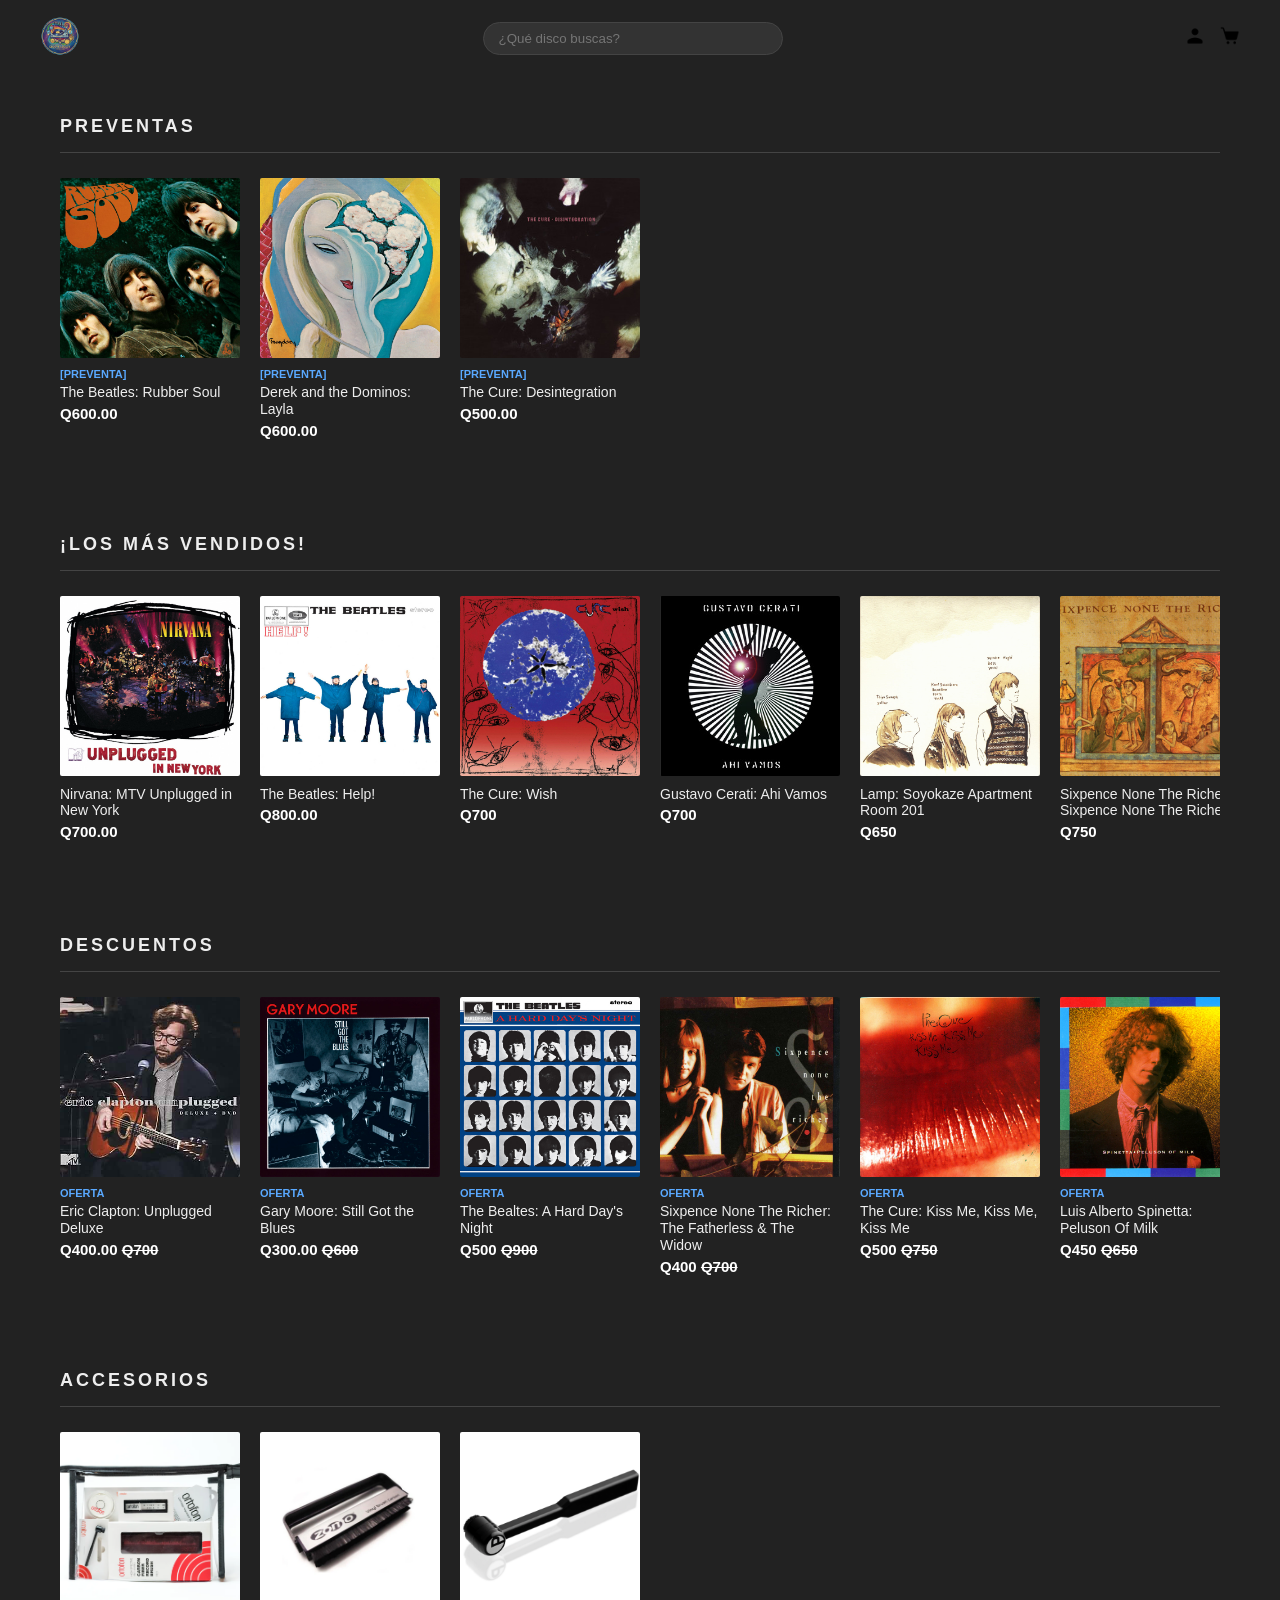
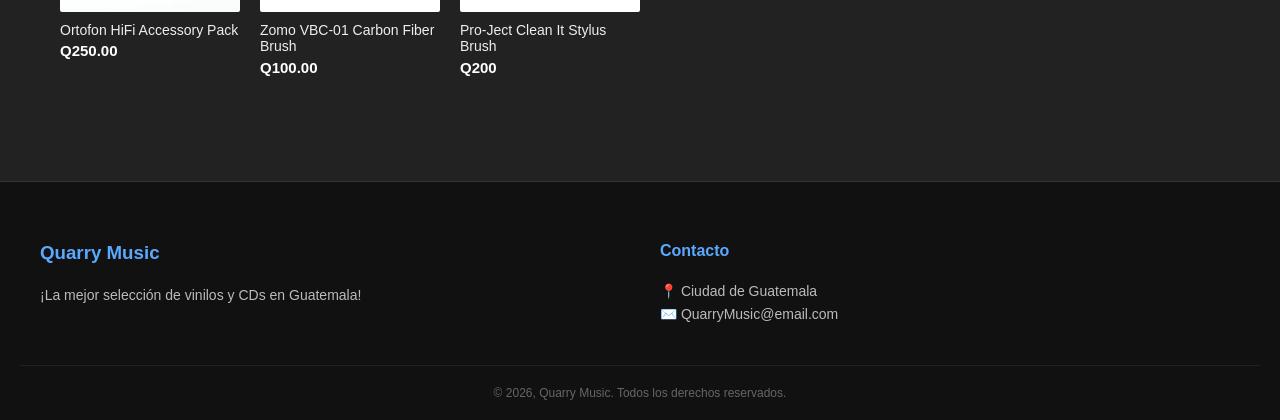
==== index.html @ c16424c7 "feat: Se agregó la página web correspondiente a la actividad" ====
<!DOCTYPE html>
<html lang="es">
<head>
    <meta charset="UTF-8">
    <meta name="viewport" content="width=device-width, initial-scale=1.0">
    <link rel="stylesheet" href="musica.css">
    <link rel="icon" href="Images/icons/QuarryMusic.png" type="image/png">
    <title>Quarry: Tienda de Vinilos y CDs - Guatemala</title>
</head>
<body> 
    <header class="navegacion">
        <div class="nave-left">
            <a href="index.html">
            <img src="Images/icons/QuarryMusic.png" alt="Quarry">
            </a>
        </div>

    <div class="nave-center">
        <div class="search-container">
            <input type="text" id="main-search" placeholder="¿Qué disco buscas?" onkeyup="ejecutarBusqueda()">
        </div>
    </div>

        <div class="nave-right">

            <a href="login.html">
            <img src="Images/icons/User Male.png" alt="Usuario" class="icon">
            </a>

            <a href="carrito.html">
            <img src="Images/icons/Shopping Cart.png" alt="Carrito" class="icon">
            </a>
        </div>
    </header>

    <!-- Sección #1: Preventas-->
    <section class="store-section">
        <h2 class="section-title">PREVENTAS</h2>
        <hr class="section-divider">

        <div class="carousel-container desplazardiscos">
            <div class="carousel-track">

                <!--#1-->
                <div class="product-card">
                    <a href="producto.html?id=rubber-soul" style="text-decoration: none; color: inherit;">
                    <img src="Images/Albums/RubberSoul.jpg" alt="The Beatles - Rubber Soul">
                    <span class="product-tag">[PREVENTA]</span>
                    <p class="product-title">The Beatles: Rubber Soul</p>
                    <p class="product-price">Q600.00</p>
                    </a>
                </div>

                <!--#2-->
                <div class="product-card">
                    <a href="producto.html?id=layla-lovesongs" style="text-decoration: none; color: inherit;">
                    <img src="Images/Albums/LaylaSongs.jpg" alt="Derek and the Dominos - Layla">
                    <span class="product-tag">[PREVENTA]</span>
                    <p class="product-title">Derek and the Dominos: Layla</p>
                    <p class="product-price">Q600.00</p>
                    </a>
                </div>

                <!--#3-->
                <div class="product-card">
                    <a href="producto.html?id=desintegration" style="text-decoration: none; color: inherit;">
                    <img src="Images/Albums/Desintegration.jpg" alt="The Cure - Desintegration">
                    <span class="product-tag">[PREVENTA]</span>
                    <p class="product-title">The Cure: Desintegration</p>
                    <p class="product-price">Q500.00</p>
                    </a>
                </div>
            </div>
        </div>
    </section>

    <!-- Sección #2: Los más vendidos -->
    <section class="store-section">
        <h2 class="section-title">¡LOS MÁS VENDIDOS!</h2>
        <hr class="section-divider">
        
        <div class="carousel-container desplazardiscos">
            <div class="carousel-track">

                <!--#1-->
                <div class="product-card">
                    <a href="producto.html?id=nirvana-mtv" style="text-decoration: none; color: inherit;">
                    <img src="Images/Albums/NirMTV.jpg" alt="Nirvana">
                    <p class="product-title">Nirvana: MTV Unplugged in New York</p>
                    <p class="product-price">Q700.00</p>
                    </a>
                </div>

                <!--#2-->
                <div class="product-card">
                    <a href="producto.html?id=help" style="text-decoration: none; color: inherit;">
                    <img src="Images/Albums/Help.jpg" alt="The Beatles">
                    <p class="product-title">The Beatles: Help!</p>
                    <p class="product-price">Q800.00</p>
                    </a>
                </div>

                <!--#3-->
                <div class="product-card">
                    <a href="producto.html?id=wish" style="text-decoration: none; color: inherit;">
                    <img src="Images/Albums/Wish.jpg" alt="The Cure">
                    <p class="product-title">The Cure: Wish</p>
                    <p class="product-price">Q700</p>
                    </a>
                </div>

                <!--#4-->
                <div class="product-card">
                    <a href="producto.html?id=ahi-vamos" style="text-decoration: none; color: inherit;">
                    <img src="Images/Albums/AhiVamos.jpg" alt="Gustavo Cerati">
                    <p class="product-title">Gustavo Cerati: Ahi Vamos</p>
                    <p class="product-price">Q700</p>
                    </a>
                </div>

                <!--#5-->
                <div class="product-card">
                    <a href="producto.html?id=soyokaze" style="text-decoration: none; color: inherit;">
                    <img src="Images/Albums/Soyokaze.jpg" alt="Lamp">
                    <p class="product-title">Lamp: Soyokaze Apartment Room 201</p>
                    <p class="product-price">Q650</p>
                    </a>
                </div>

                <!--#6-->
                <div class="product-card">
                    <a href="producto.html?id=sixpence-none" style="text-decoration: none; color: inherit;">
                    <img src="Images/Albums/SixpenceNoneTheRicher.jpg" alt="Sixpence None The Richer">
                    <p class="product-title">Sixpence None The Richer: Sixpence None The Richer</p>
                    <p class="product-price">Q750</p>
                    </a>
                </div>

                <!--#7-->
                <div class="product-card">
                    <a href="producto.html?id=comfort-musica" style="text-decoration: none; color: inherit;">
                    <img src="Images/Albums/StereoMTV.jpg" alt="Soda Stereo">
                    <p class="product-title">Soda Stereo: Comfort y Música Para Volar</p>
                    <p class="product-price">Q750</p>
                    </a>
                </div>

                <!--#8-->
                <div class="product-card">
                    <a href="producto.html?id=revolver" style="text-decoration: none; color: inherit;">
                    <img src="Images/Albums/Revolver.jpg" alt="The Beatles">
                    <p class="product-title">The Beatles: Revolver</p>
                    <p class="product-price">Q800</p>
                    </a>
                </div>     
                
                <!--#9-->
                <div class="product-card">
                    <a href="producto.html?id=siempre-hoy" style="text-decoration: none; color: inherit;">
                    <img src="Images/Albums/SiempreEsHoy.jpg" alt="Gustavo Cerati">
                    <p class="product-title">Gustavo Cerati: Siempre es Hoy</p>
                    <p class="product-price">Q800</p>
                    </a>
                </div>   

                <!--#10-->
                <div class="product-card">
                    <a href="producto.html?id=mess" style="text-decoration: none; color: inherit;">
                    <img src="Images/Albums/Mess.jpg" alt="Sixpence None The Richer">
                    <p class="product-title">Sixpence None The Richer: This Beautiful Mess</p>
                    <p class="product-price">Q750</p>
                    </a>
                </div>
            </div>
        </div>
    </section>

    <!-- Sección #3: Descuentos -->
    <section class="store-section">
        <h2 class="section-title">DESCUENTOS</h2>
        <hr class="section-divider">
        
        <div class="carousel-container desplazardiscos">
            <div class="carousel-track">

                <!--#1-->
                <div class="product-card">
                    <a href="producto.html?id=clapton-mtv" style="text-decoration: none; color: inherit;">
                    <img src="Images/Albums/ClaptonMTV.jpg" alt="Eric Clapton">
                    <span class="product-tag">OFERTA</span>
                    <p class="product-title">Eric Clapton: Unplugged Deluxe</p>
                    <p class="product-price">Q400.00        <s>Q700</s></p>
                    </a>
                </div>

                <!--#2-->
                <div class="product-card">
                    <a href="producto.html?id=still-blues" style="text-decoration: none; color: inherit;">
                    <img src="Images/Albums/Moore.jpg" alt="Gary Moore">
                    <span class="product-tag">OFERTA</span>
                    <p class="product-title">Gary Moore: Still Got the Blues</p>
                    <p class="product-price">Q300.00        <s>Q600</s></p>
                    </a>
                </div>

                <!--#3-->
                <div class="product-card">
                    <a href="producto.html?id=hard-night" style="text-decoration: none; color: inherit;">
                    <img src="Images/Albums/A Hard Day's Night.jpg" alt="The Beatles">
                    <span class="product-tag">OFERTA</span>
                    <p class="product-title">The Bealtes: A Hard Day's Night</p>
                    <p class="product-price">Q500       <s>Q900</s></p>
                    </a>
                </div>

                <!--#4-->
                <div class="product-card">
                    <a href="producto.html?id=fatherless-widow" style="text-decoration: none; color: inherit;">
                    <img src="Images/Albums/The Fatherless & The Widow.jpg" alt="Sixpence None The Richer">
                    <span class="product-tag">OFERTA</span>
                    <p class="product-title">Sixpence None The Richer: The Fatherless & The Widow</p>
                    <p class="product-price">Q400       <s>Q700</s></p>
                    </a>
                </div>

                <!--#5-->
                <div class="product-card">
                    <a href="producto.html?id=kiss-me" style="text-decoration: none; color: inherit;">
                    <img src="Images/Albums/Kiss Me, Kiss Me, Kiss Me.jpg" alt="The Cure">
                    <span class="product-tag">OFERTA</span>
                    <p class="product-title">The Cure: Kiss Me, Kiss Me, Kiss Me</p>
                    <p class="product-price">Q500       <s>Q750</s></p>
                    </a>
                </div>

                <!--#6-->
                <div class="product-card">
                    <a href="producto.html?id=peluson-milk" style="text-decoration: none; color: inherit;">
                    <img src="Images/Albums/Peluson Of Milk.jpg" alt="Luis Alberto Spinetta">
                    <span class="product-tag">OFERTA</span>
                    <p class="product-title">Luis Alberto Spinetta: Peluson Of Milk</p>
                    <p class="product-price">Q450       <s>Q650</s></p>
                    </a>
                </div>

                <!--#7-->
                <div class="product-card">
                    <a href="producto.html?id=flock-seagulls" style="text-decoration: none; color: inherit;">
                    <img src="Images/Albums/A Flock of Seagulls.jpg" alt="A Flock of Seagulls">
                    <span class="product-tag">OFERTA</span>
                    <p class="product-title">A Flock of Seagulls: A Flock of Seagulls</p>
                    <p class="product-price">Q550       <s>Q800</s></p>
                    </a>
                </div>

                <!--#8-->
                <div class="product-card">
                    <a href="producto.html?id=sgt-peppers" style="text-decoration: none; color: inherit;">
                    <img src="Images/Albums/Sgt. Pepper's Lonely Hearts Club Band.jpg" alt="The Beatles">
                    <span class="product-tag">OFERTA</span>
                    <p class="product-title">The Beatles: Sgt. Pepper's Lonely Hearts Club Band</p>
                    <p class="product-price">Q600       <s>Q800</s></p>
                    </a>
                </div>     
            </div>
        </div>
    </section>

    <!-- Sección #4: Accesorios -->
    <section class="store-section">
        <h2 class="section-title">ACCESORIOS</h2>
        <hr class="section-divider">
        
        <div class="carousel-container desplazardiscos">
            <div class="carousel-track">

                <!--#1-->
                <div class="product-card">
                    <a href="producto.html?id=ortofon" style="text-decoration: none; color: inherit;">
                    <img src="Images/accesorios/Ortofon.webp" alt="Accesorio">
                    <p class="product-title">Ortofon HiFi Accessory Pack</p>
                    <p class="product-price">Q250.00</p>
                    </a>
                </div>

                <!--#2-->
                <div class="product-card">
                    <a href="producto.html?id=zomo" style="text-decoration: none; color: inherit;">
                    <img src="Images/accesorios/Zomo.webp" alt="Accesorio">
                    <p class="product-title">Zomo VBC-01 Carbon Fiber Brush</p>
                    <p class="product-price">Q100.00</p>
                    </a>
                </div>

                <!--#3-->
                <div class="product-card">
                    <a href="producto.html?id=projectclean" style="text-decoration: none; color: inherit;">
                    <img src="Images/accesorios/Clean.webp" alt="Accesorio">
                    <p class="product-title">Pro-Ject Clean It Stylus Brush</p>
                    <p class="product-price">Q200</p>
                    </a>
                </div>   
            </div>
        </div>
    </section>

    <!-- Pie de página-->
    <footer class="pie-pagina">
    <div class="footer-content">
        <div class="footer-section">
            <h3>Quarry Music</h3>
            <p>¡La mejor selección de vinilos y CDs en Guatemala!</p>
        </div>
        <div class="footer-section">
            <h4>Contacto</h4>
            <p>📍   Ciudad de Guatemala</p>
            <p>✉️ QuarryMusic@email.com</p>
        </div>
    </div>
    <div class="footer-bottom">
        &copy; 2026, Quarry Music. Todos los derechos reservados.
    </div>
</footer>
    <script>
function ejecutarBusqueda() {
    // 1. Obtener lo que el usuario escribió
    let input = document.getElementById('main-search').value.toLowerCase();
    
    // 2. Seleccionar todas las tarjetas de productos
    let tarjetas = document.getElementsByClassName('product-card');

    // 3. Recorrer cada tarjeta
    for (let i = 0; i < tarjetas.length; i++) {
        // Obtenemos el texto del título dentro de la tarjeta
        let titulo = tarjetas[i].querySelector('.product-title').innerText.toLowerCase();
        
        // 4. Si el título incluye lo que escribimos, se queda. Si no, se oculta.
        if (titulo.includes(input)) {
            tarjetas[i].style.display = "block";
        } else {
            tarjetas[i].style.display = "none";
        }
    }
}
        </script>
    </body>
</html>
---- musica.css ----
/* --- Body --- */
* {
    margin: 0;
    padding: 0;
    box-sizing: border-box;
}

body {
    background-color: #222;
    font-family: sans-serif;
    color: #eee;
    overflow-x: hidden;
}

/* --- Header --- */
.navegacion {
    display: flex;
    align-items: center;
    justify-content: space-between;
    padding: 16px 40px;
    background-color: #222;
}

.nave-left img {
    height: 40px;
    width: auto;
}

.nave-center {
    font-size: 18px;
    font-weight: bold;
}

.nave-right {
    display: flex;
    gap: 15px;
}

.icon {
    width: 20px;
    height: 20px;
    filter: invert(1);
}

/* --- Secciones --- */
.store-section {
    max-width: 1200px;
    margin: 0 auto;
    padding: 40px 20px;
}

.section-title {
    letter-spacing: 3px;
    font-size: 18px;
}

.section-divider {
    margin: 15px 0 25px;
    border: none;
    border-top: 1px solid #444;
}

/* --- Desplazar Discos ---*/
.carousel-container {
    width: 100%;
    position: relative;
}

.desplazardiscos {
    overflow-x: auto;
    overflow-y: hidden;
    white-space: nowrap;
    cursor: grab;
    
    scroll-snap-type: x mandatory;
    
    -webkit-overflow-scrolling: touch;
}

.desplazardiscos::-webkit-scrollbar {
    height: 5px;
}

.desplazardiscos::-webkit-scrollbar-thumb {
    background: #555;
    border-radius: 10px;
}

.carousel-track {
    display: flex;
    gap: 20px;
    padding-bottom: 15px;
    width: max-content;
}

/* --- Tarjeta de Producto --- */
.product-card {
    width: 180px;
    flex: 0 0 180px;
    scroll-snap-align: start;
    transition: transform 0.3s ease;
    text-align: left;
}

.product-card:hover {
    transform: translateY(-5px);
}

.product-card img {
    width: 180px;
    height: 180px;
    object-fit: cover;
    border-radius: 2px;
    display: block;
    margin-bottom: 10px;
    background-color: #333;
}

.product-tag {
    display: block;
    color: #5aa9ff;
    font-weight: bold;
    font-size: 11px;
    margin-bottom: 4px;
}

.product-title {
    font-size: 14px;
    line-height: 1.2;
    white-space: normal;
    margin-bottom: 4px;
    display: -webkit-box;
    line-clamp: 2;
    -webkit-box-orient: vertical;
    overflow: hidden;
}

.product-price {
    font-weight: bold;
    font-size: 15px;
    color: #fff;
}

/* --- Ajustes Responsive --- */
@media (max-width: 600px) {
    .product-card {
        width: 160px;
        flex: 0 0 160px;
    }
    .product-card img {
        width: 160px;
        height: 160px;
    }
}

/* --- Pie de página --- */
.pie-pagina {
    background-color: #111;
    padding: 60px 20px 20px;
    margin-top: 50px;
    border-top: 1px solid #333;
}
.footer-content {
    max-width: 1200px;
    margin: 0 auto;
    display: grid;
    grid-template-columns: repeat(auto-fit, minmax(250px, 1fr));
    gap: 40px;
}
.footer-section h3, .footer-section h4 {
    color: #5aa9ff;
    margin-bottom: 20px;
}
.footer-section p, .footer-section ul {
    font-size: 14px;
    color: #bbb;
    line-height: 1.6;
}
.footer-section ul { list-style: none; }
.footer-section a { color: #bbb; text-decoration: none; }
.footer-bottom {
    text-align: center;
    margin-top: 40px;
    padding-top: 20px;
    border-top: 1px solid #222;
    font-size: 12px;
    color: #666;
}

/* --- Barra de busqueda ---*/
.search-container {
    width: 300px;
    transition: all 0.3s ease;
}

#main-search {
    width: 100%;
    padding: 8px 15px;
    border-radius: 20px;
    border: 1px solid #444;
    background: #333;
    color: white;
    outline: none;
}

#main-search:focus {
    border-color: #5aa9ff;
    box-shadow: 0 0 5px rgba(90, 169, 255, 0.5);
}
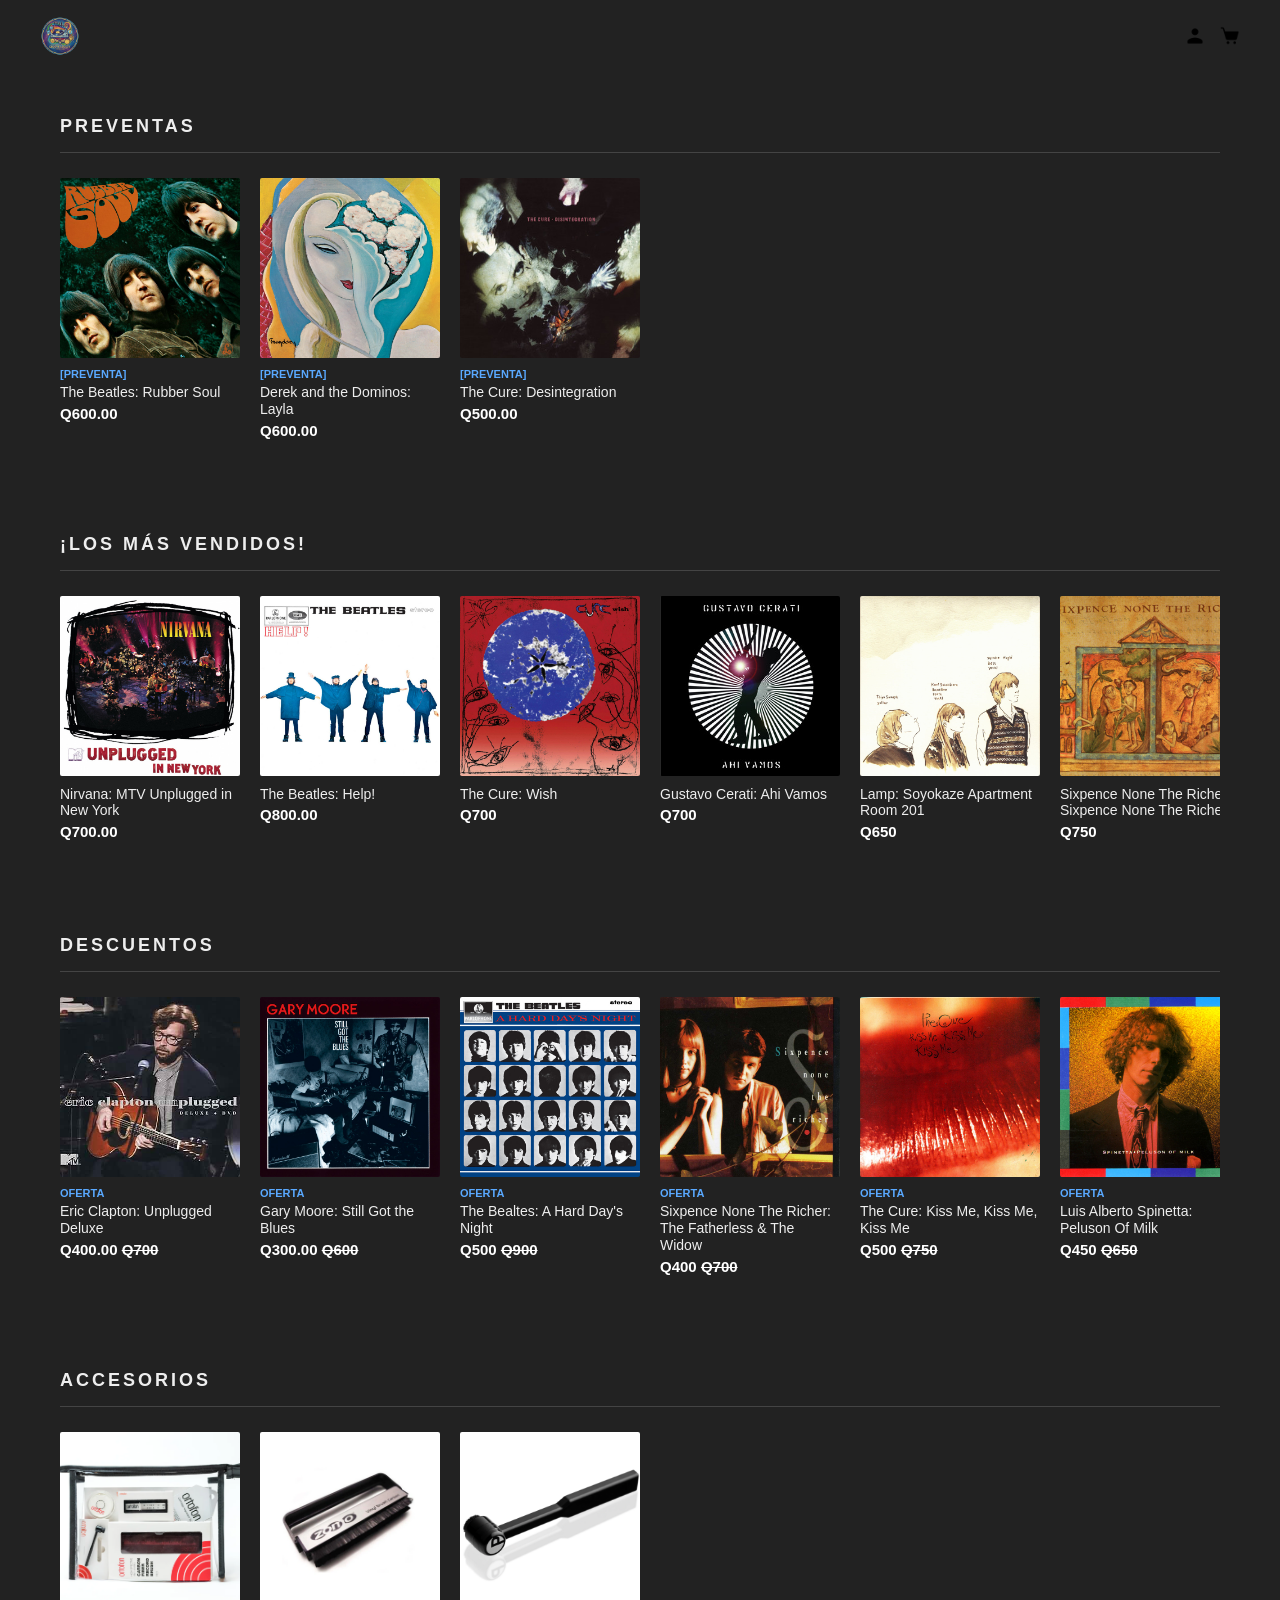
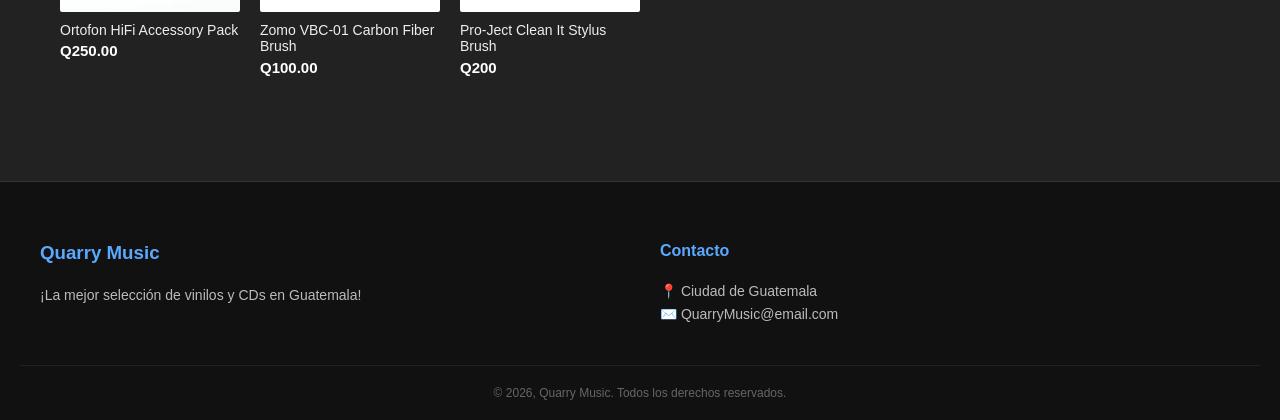
==== commit 8e19431b: "fix: Se corrigieron funciones de la página" ====
--- a/index.html
+++ b/index.html
@@ -15,12 +15,6 @@
             </a>
         </div>
 
-    <div class="nave-center">
-        <div class="search-container">
-            <input type="text" id="main-search" placeholder="¿Qué disco buscas?" onkeyup="ejecutarBusqueda()">
-        </div>
-    </div>
-
         <div class="nave-right">
 
             <a href="login.html">
@@ -321,28 +315,6 @@
         &copy; 2026, Quarry Music. Todos los derechos reservados.
     </div>
 </footer>
-    <script>
-function ejecutarBusqueda() {
-    // 1. Obtener lo que el usuario escribió
-    let input = document.getElementById('main-search').value.toLowerCase();
-    
-    // 2. Seleccionar todas las tarjetas de productos
-    let tarjetas = document.getElementsByClassName('product-card');
-
-    // 3. Recorrer cada tarjeta
-    for (let i = 0; i < tarjetas.length; i++) {
-        // Obtenemos el texto del título dentro de la tarjeta
-        let titulo = tarjetas[i].querySelector('.product-title').innerText.toLowerCase();
-        
-        // 4. Si el título incluye lo que escribimos, se queda. Si no, se oculta.
-        if (titulo.includes(input)) {
-            tarjetas[i].style.display = "block";
-        } else {
-            tarjetas[i].style.display = "none";
-        }
-    }
-}
-        </script>
     </body>
 </html>
 
